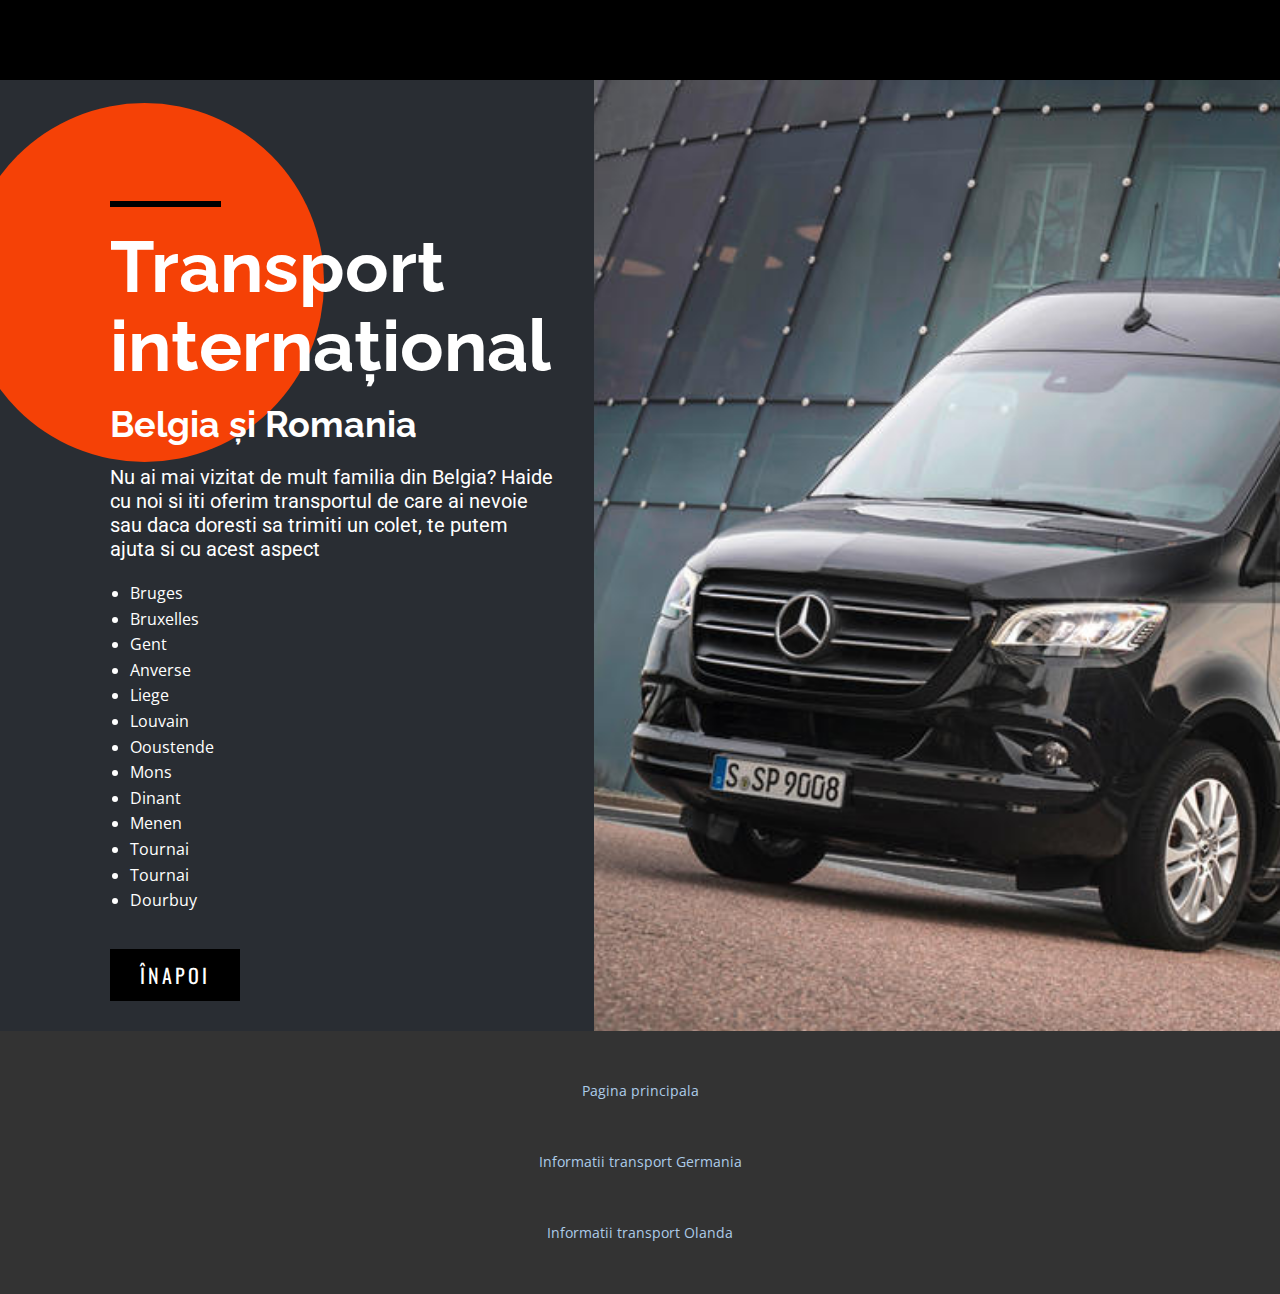
==== Belgia.html @ 09eb4425 "first commit for pma transport" ====
<!DOCTYPE html>
<html style="font-size: 16px;">
  <head>
 <!-- SEO Meta Tags -->
    <meta name="description" content="Pma transport- Din Timisoara transportam international ">
    <meta name="application-name" content="Pma transport">
    <meta name="keywords" content="pma transport timisoara,transport timisoara,transport romania germania,transport pachete germania,transport persoane olanda,transport persoane belgia,de la adresa la adresa,transport duminica,transport international"> 
    <meta name="creator" content="Pma transport"

    <!-- OG Meta Tags to improve the way the post looks when you share the page on LinkedIn, Facebook, Google+ -->
	<meta property="og:site_name" content="https://pmatransport.com/"/> <!-- website name -->
	<meta property="og:site" content="https://pmatransport.com/" /> <!-- website link -->
	<meta property="og:title" content="Tns Trans"/> <!-- title shown in the actual shared post -->
	<meta property="og:description" content="Transport din Timisoara in Germania,Belgia,Olanda " /> <!-- description shown in the actual shared post -->
	<meta property="og:image" content="" /> <!-- image link, make sure it's jpg -->
	<meta property="og:url" content="https://pmatransport.com/" /> <!-- where do you want your post to link to -->
	<meta property="og:type" content="Transport Romania Germania " />

    <!-- Website Title -->
    <title>Pma transport Timisoara - Transport international</title>
    
    <!-- Canonical link -->
    <link rel="canonical" href="https://pmatransport.com/" />

    <meta name="viewport" content="width=device-width, initial-scale=1.0">
    <meta charset="utf-8">
    <meta name="page_type" content="np-template-header-footer-from-plugin">
    <link rel="stylesheet" href="nicepage.css" media="screen">
<link rel="stylesheet" href="Page-1.css" media="screen">
    <script class="u-script" type="text/javascript" src="jquery.js" defer=""></script>
    <script class="u-script" type="text/javascript" src="nicepage.js" defer=""></script>
    <meta name="generator" content="Nicepage 3.5.3, nicepage.com">
    <link id="u-theme-google-font" rel="stylesheet" href="https://fonts.googleapis.com/css?family=Roboto:100,100i,300,300i,400,400i,500,500i,700,700i,900,900i|Open+Sans:300,300i,400,400i,600,600i,700,700i,800,800i">
    <link id="u-page-google-font" rel="stylesheet" href="https://fonts.googleapis.com/css?family=Raleway:100,100i,200,200i,300,300i,400,400i,500,500i,600,600i,700,700i,800,800i,900,900i|Oswald:200,300,400,500,600,700">
     <link rel="icon" type="image/png" href="images/Pma transport Timisoara.png"/>
    
    
    <script type="application/ld+json">{
		"@context": "http://schema.org",
		"@type": "Organization",
		"name": "",
		"url": "index.html",
		"logo": "images/default-logo.png"
}</script>
    <meta name="theme-color" content="#478ac9">
  </head>
  <body data-home-page="Germania.html" data-home-page-title="Transport international" class="u-body"><header style="background-color:black;" class="u-clearfix u-header u-header" id="sec-8a18"><div class="u-clearfix u-sheet u-valign-middle u-sheet-1">
        <nav class="u-menu u-menu-dropdown u-offcanvas u-menu-1">
        </nav>
      </div></header>
    <section class="u-clearfix u-image u-section-1" id="carousel_5443">
      <div class="u-palette-3-base u-shape u-shape-circle u-shape-1"></div>
      <div class="u-clearfix u-layout-wrap u-layout-wrap-1">
        <div class="u-layout">
          <div class="u-layout-row">
            <div class="u-align-left u-container-style u-layout-cell u-left-cell u-size-26 u-layout-cell-1">
              <div class="u-container-layout u-container-layout-1">
                <div class="u-border-6 u-border-black u-line u-line-horizontal u-line-1"></div>
                <h1 style="font-weight: bold; color:white" class="u-custom-font u-font-raleway u-text u-title ">Transport internațional</h1>
                <h2 style="font-weight: bold;color:white" class="u-custom-font u-font-raleway u-text  ">Belgia și Romania</h2>
                <h5 style="color:white" class="u-text">Nu ai mai vizitat de mult familia din Belgia? Haide cu noi si iti oferim transportul de care ai nevoie sau daca doresti sa trimiti un colet, te putem ajuta si cu acest aspect </h5>
                <ul style="color:white">
										<li>Bruges</li> 
										<li>Bruxelles</li> 
										<li>Gent</li> 
										<li>Anverse</li> 
                    <li>Liege</li>
                    <li>Louvain</li>
                   <li>Ooustende</li>
                   <li>Mons</li>
                   <li>Dinant</li>
                   <li>Menen</li>
                   <li>Tournai</li>
                   <li>Tournai</li>
                   <li>Dourbuy</li>
										</ul>
                </p>
                <a href="index.html" class="u-black u-btn u-button-style u-custom-font u-font-oswald u-hover-palette-3-base u-btn-2">ÎNAPOI</a>
              </div>
            </div>
            <div class="u-container-style u-image u-layout-cell u-right-cell u-size-34 u-image-1">
              <div class="u-container-layout u-container-layout-2"></div>
            </div>
          </div>
        </div>
      </div>
    </section>
    <footer class="u-align-center u-clearfix u-footer u-grey-80 u-footer" id="sec-cd0f"><div class="u-clearfix u-sheet u-sheet-1">
        <p class="u-small-text u-text u-text-variant u-text-1"><a href="index.html">Pagina principala</a></p>
        <p class="u-small-text u-text u-text-variant u-text-1"><a href="Germania.html">Informatii transport Germania</a></p>
        <p class="u-small-text u-text u-text-variant u-text-1"><a href="Olanda.html">Informatii transport Olanda</a></p>
        
      </div></footer>
      <!-- GetButton.io widget -->
<script type="text/javascript">
    (function () {
        var options = {
            facebook: "100034010565301", // Facebook page ID
            call_to_action: "Rezervă!", // Call to action
            position: "right", // Position may be 'right' or 'left'
        };
        var proto = document.location.protocol, host = "getbutton.io", url = proto + "//static." + host;
        var s = document.createElement('script'); s.type = 'text/javascript'; s.async = true; s.src = url + '/widget-send-button/js/init.js';
        s.onload = function () { WhWidgetSendButton.init(host, proto, options); };
        var x = document.getElementsByTagName('script')[0]; x.parentNode.insertBefore(s, x);
    })();
</script>
<!-- GetButton.io widget -->
<script type="text/javascript">
    (function () {
        var options = {
            whatsapp: "+40720615969", // WhatsApp number
            call_to_action: "Mesaj!", // Call to action
            position: "left", // Position may be 'right' or 'left'
        };
        var proto = document.location.protocol, host = "getbutton.io", url = proto + "//static." + host;
        var s = document.createElement('script'); s.type = 'text/javascript'; s.async = true; s.src = url + '/widget-send-button/js/init.js';
        s.onload = function () { WhWidgetSendButton.init(host, proto, options); };
        var x = document.getElementsByTagName('script')[0]; x.parentNode.insertBefore(s, x);
    })();
</script>
<!-- /GetButton.io widget -->
<!-- /GetButton.io widget -->
  </body>
</html>
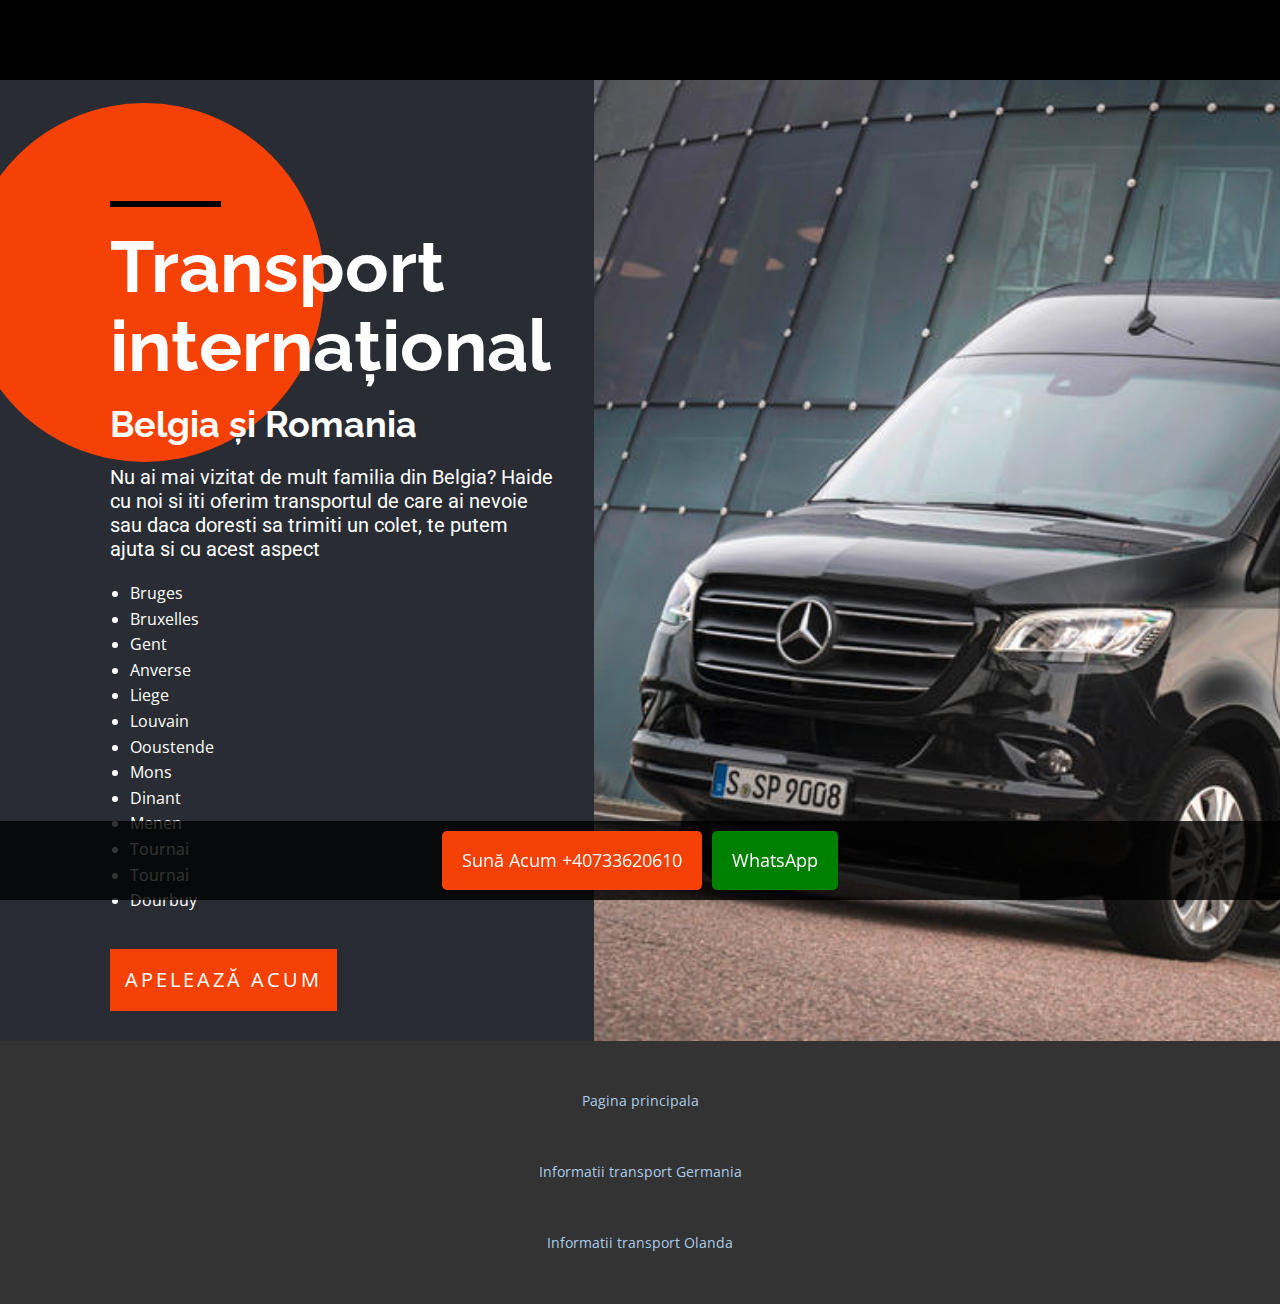
==== commit 16d1ca53: "commit" ====
--- a/Belgia.html
+++ b/Belgia.html
@@ -1,125 +1,124 @@
 <!DOCTYPE html>
 <html style="font-size: 16px;">
-  <head>
- <!-- SEO Meta Tags -->
-    <meta name="description" content="Pma transport- Din Timisoara transportam international ">
-    <meta name="application-name" content="Pma transport">
-    <meta name="keywords" content="pma transport timisoara,transport timisoara,transport romania germania,transport pachete germania,transport persoane olanda,transport persoane belgia,de la adresa la adresa,transport duminica,transport international"> 
-    <meta name="creator" content="Pma transport"
 
-    <!-- OG Meta Tags to improve the way the post looks when you share the page on LinkedIn, Facebook, Google+ -->
-	<meta property="og:site_name" content="https://pmatransport.com/"/> <!-- website name -->
-	<meta property="og:site" content="https://pmatransport.com/" /> <!-- website link -->
-	<meta property="og:title" content="Tns Trans"/> <!-- title shown in the actual shared post -->
-	<meta property="og:description" content="Transport din Timisoara in Germania,Belgia,Olanda " /> <!-- description shown in the actual shared post -->
-	<meta property="og:image" content="" /> <!-- image link, make sure it's jpg -->
-	<meta property="og:url" content="https://pmatransport.com/" /> <!-- where do you want your post to link to -->
-	<meta property="og:type" content="Transport Romania Germania " />
+<head>
+  <!-- SEO Meta Tags -->
+  <meta name="description" content="Pyc Transport- Din Timisoara transportam international ">
+  <meta name="application-name" content="Pyc Transport">
+  <meta name="keywords"
+    content="Pyc Transport timisoara,transport timisoara,transport romania germania,transport pachete germania,transport persoane olanda,transport persoane belgia,de la adresa la adresa,transport duminica,transport international">
+  <meta name="creator" content="Pyc Transport">
+  <meta property="og:site_name" content="https://pyctravel.com/" /> <!-- website name -->
+  <meta property="og:site" content="https://pyctravel.com/" /> <!-- website link -->
+  <meta property="og:title" content="Pyc Transport persoane si pachete" />
+  <!-- title shown in the actual shared post -->
+  <meta property="og:description" content="Transport din Timisoara in Germania,Belgia,Olanda " />
+  <!-- description shown in the actual shared post -->
+  <meta property="og:image" content="" /> <!-- image link, make sure it's jpg -->
+  <meta property="og:url" content="https://pyctravel.com/" /> <!-- where do you want your post to link to -->
+  <meta property="og:type" content="Transport Romania Germania " />
 
-    <!-- Website Title -->
-    <title>Pma transport Timisoara - Transport international</title>
-    
-    <!-- Canonical link -->
-    <link rel="canonical" href="https://pmatransport.com/" />
+  <!-- Website Title -->
+  <title>PYC Transport Timisoara - Belgia</title>
 
-    <meta name="viewport" content="width=device-width, initial-scale=1.0">
-    <meta charset="utf-8">
-    <meta name="page_type" content="np-template-header-footer-from-plugin">
-    <link rel="stylesheet" href="nicepage.css" media="screen">
-<link rel="stylesheet" href="Page-1.css" media="screen">
-    <script class="u-script" type="text/javascript" src="jquery.js" defer=""></script>
-    <script class="u-script" type="text/javascript" src="nicepage.js" defer=""></script>
-    <meta name="generator" content="Nicepage 3.5.3, nicepage.com">
-    <link id="u-theme-google-font" rel="stylesheet" href="https://fonts.googleapis.com/css?family=Roboto:100,100i,300,300i,400,400i,500,500i,700,700i,900,900i|Open+Sans:300,300i,400,400i,600,600i,700,700i,800,800i">
-    <link id="u-page-google-font" rel="stylesheet" href="https://fonts.googleapis.com/css?family=Raleway:100,100i,200,200i,300,300i,400,400i,500,500i,600,600i,700,700i,800,800i,900,900i|Oswald:200,300,400,500,600,700">
-     <link rel="icon" type="image/png" href="images/Pma transport Timisoara.png"/>
-    
-    
-    <script type="application/ld+json">{
+  <!-- Canonical link -->
+  <link rel="canonical" href="https://pyctravel.com/" />
+
+  <meta name="viewport" content="width=device-width, initial-scale=1.0">
+  <meta charset="utf-8">
+  <meta name="page_type" content="np-template-header-footer-from-plugin">
+  <link rel="stylesheet" href="nicepage.css" media="screen">
+  <link rel="stylesheet" href="Page-1.css" media="screen">
+  <script class="u-script" type="text/javascript" src="jquery.js" defer=""></script>
+  <script class="u-script" type="text/javascript" src="nicepage.js" defer=""></script>
+  <meta name="generator" content="Nicepage 3.5.3, nicepage.com">
+  <link id="u-theme-google-font" rel="stylesheet"
+    href="https://fonts.googleapis.com/css?family=Roboto:100,100i,300,300i,400,400i,500,500i,700,700i,900,900i|Open+Sans:300,300i,400,400i,600,600i,700,700i,800,800i">
+  <link id="u-page-google-font" rel="stylesheet"
+    href="https://fonts.googleapis.com/css?family=Raleway:100,100i,200,200i,300,300i,400,400i,500,500i,600,600i,700,700i,800,800i,900,900i|Oswald:200,300,400,500,600,700">
+  <link rel="icon" type="image/png" href="images/Pma transport Timisoara.png" />
+
+
+  <script type="application/ld+json">{
 		"@context": "http://schema.org",
 		"@type": "Organization",
 		"name": "",
 		"url": "index.html",
 		"logo": "images/default-logo.png"
 }</script>
-    <meta name="theme-color" content="#478ac9">
-  </head>
-  <body data-home-page="Germania.html" data-home-page-title="Transport international" class="u-body"><header style="background-color:black;" class="u-clearfix u-header u-header" id="sec-8a18"><div class="u-clearfix u-sheet u-valign-middle u-sheet-1">
-        <nav class="u-menu u-menu-dropdown u-offcanvas u-menu-1">
-        </nav>
-      </div></header>
-    <section class="u-clearfix u-image u-section-1" id="carousel_5443">
-      <div class="u-palette-3-base u-shape u-shape-circle u-shape-1"></div>
-      <div class="u-clearfix u-layout-wrap u-layout-wrap-1">
-        <div class="u-layout">
-          <div class="u-layout-row">
-            <div class="u-align-left u-container-style u-layout-cell u-left-cell u-size-26 u-layout-cell-1">
-              <div class="u-container-layout u-container-layout-1">
-                <div class="u-border-6 u-border-black u-line u-line-horizontal u-line-1"></div>
-                <h1 style="font-weight: bold; color:white" class="u-custom-font u-font-raleway u-text u-title ">Transport internațional</h1>
-                <h2 style="font-weight: bold;color:white" class="u-custom-font u-font-raleway u-text  ">Belgia și Romania</h2>
-                <h5 style="color:white" class="u-text">Nu ai mai vizitat de mult familia din Belgia? Haide cu noi si iti oferim transportul de care ai nevoie sau daca doresti sa trimiti un colet, te putem ajuta si cu acest aspect </h5>
-                <ul style="color:white">
-										<li>Bruges</li> 
-										<li>Bruxelles</li> 
-										<li>Gent</li> 
-										<li>Anverse</li> 
-                    <li>Liege</li>
-                    <li>Louvain</li>
-                   <li>Ooustende</li>
-                   <li>Mons</li>
-                   <li>Dinant</li>
-                   <li>Menen</li>
-                   <li>Tournai</li>
-                   <li>Tournai</li>
-                   <li>Dourbuy</li>
-										</ul>
-                </p>
-                <a href="index.html" class="u-black u-btn u-button-style u-custom-font u-font-oswald u-hover-palette-3-base u-btn-2">ÎNAPOI</a>
-              </div>
+  <meta name="theme-color" content="#478ac9">
+</head>
+
+<body data-home-page="Germania.html" data-home-page-title="Transport international" class="u-body">
+  <header style="background-color:black;" class="u-clearfix u-header u-header" id="sec-8a18">
+    <div class="u-clearfix u-sheet u-valign-middle u-sheet-1">
+      <nav class="u-menu u-menu-dropdown u-offcanvas u-menu-1">
+      </nav>
+    </div>
+  </header>
+  <section class="u-clearfix u-image u-section-1" id="carousel_5443">
+    <div class="u-palette-3-base u-shape u-shape-circle u-shape-1"></div>
+    <div class="u-clearfix u-layout-wrap u-layout-wrap-1">
+      <div class="u-layout">
+        <div class="u-layout-row">
+          <div class="u-align-left u-container-style u-layout-cell u-left-cell u-size-26 u-layout-cell-1">
+            <div class="u-container-layout u-container-layout-1">
+              <div class="u-border-6 u-border-black u-line u-line-horizontal u-line-1"></div>
+              <h1 style="font-weight: bold; color:white" class="u-custom-font u-font-raleway u-text u-title ">Transport
+                internațional</h1>
+              <h2 style="font-weight: bold;color:white" class="u-custom-font u-font-raleway u-text  ">Belgia și Romania
+              </h2>
+              <h5 style="color:white" class="u-text">Nu ai mai vizitat de mult familia din Belgia? Haide cu noi si iti
+                oferim transportul de care ai nevoie sau daca doresti sa trimiti un colet, te putem ajuta si cu acest
+                aspect </h5>
+              <ul style="color:white">
+                <li>Bruges</li>
+                <li>Bruxelles</li>
+                <li>Gent</li>
+                <li>Anverse</li>
+                <li>Liege</li>
+                <li>Louvain</li>
+                <li>Ooustende</li>
+                <li>Mons</li>
+                <li>Dinant</li>
+                <li>Menen</li>
+                <li>Tournai</li>
+                <li>Tournai</li>
+                <li>Dourbuy</li>
+              </ul>
+              </p>
+              <a href="tel:+40733620610" style="color: white !important; width: 50%; padding: 15px; "
+                class="u-btn u-button-style u-palette-3-base u-btn-2">APELEAZĂ
+                ACUM</a>
             </div>
-            <div class="u-container-style u-image u-layout-cell u-right-cell u-size-34 u-image-1">
-              <div class="u-container-layout u-container-layout-2"></div>
-            </div>
+          </div>
+          <div class="u-container-style u-image u-layout-cell u-right-cell u-size-34 u-image-1">
+            <div class="u-container-layout u-container-layout-2"></div>
           </div>
         </div>
       </div>
-    </section>
-    <footer class="u-align-center u-clearfix u-footer u-grey-80 u-footer" id="sec-cd0f"><div class="u-clearfix u-sheet u-sheet-1">
-        <p class="u-small-text u-text u-text-variant u-text-1"><a href="index.html">Pagina principala</a></p>
-        <p class="u-small-text u-text u-text-variant u-text-1"><a href="Germania.html">Informatii transport Germania</a></p>
-        <p class="u-small-text u-text u-text-variant u-text-1"><a href="Olanda.html">Informatii transport Olanda</a></p>
-        
-      </div></footer>
-      <!-- GetButton.io widget -->
-<script type="text/javascript">
-    (function () {
-        var options = {
-            facebook: "100034010565301", // Facebook page ID
-            call_to_action: "Rezervă!", // Call to action
-            position: "right", // Position may be 'right' or 'left'
-        };
-        var proto = document.location.protocol, host = "getbutton.io", url = proto + "//static." + host;
-        var s = document.createElement('script'); s.type = 'text/javascript'; s.async = true; s.src = url + '/widget-send-button/js/init.js';
-        s.onload = function () { WhWidgetSendButton.init(host, proto, options); };
-        var x = document.getElementsByTagName('script')[0]; x.parentNode.insertBefore(s, x);
-    })();
-</script>
-<!-- GetButton.io widget -->
-<script type="text/javascript">
-    (function () {
-        var options = {
-            whatsapp: "+40720615969", // WhatsApp number
-            call_to_action: "Mesaj!", // Call to action
-            position: "left", // Position may be 'right' or 'left'
-        };
-        var proto = document.location.protocol, host = "getbutton.io", url = proto + "//static." + host;
-        var s = document.createElement('script'); s.type = 'text/javascript'; s.async = true; s.src = url + '/widget-send-button/js/init.js';
-        s.onload = function () { WhWidgetSendButton.init(host, proto, options); };
-        var x = document.getElementsByTagName('script')[0]; x.parentNode.insertBefore(s, x);
-    })();
-</script>
-<!-- /GetButton.io widget -->
-<!-- /GetButton.io widget -->
-  </body>
+    </div>
+  </section>
+  <footer class="u-align-center u-clearfix u-footer u-grey-80 u-footer" id="sec-cd0f">
+    <div class="u-clearfix u-sheet u-sheet-1">
+      <p class="u-small-text u-text u-text-variant u-text-1"><a href="index.html">Pagina principala</a></p>
+      <p class="u-small-text u-text u-text-variant u-text-1"><a href="Germania.html">Informatii transport Germania</a>
+      </p>
+      <p class="u-small-text u-text u-text-variant u-text-1"><a href="Olanda.html">Informatii transport Olanda</a></p>
+
+    </div>
+  </footer>
+  <div
+    style="width: 100%; position: fixed; bottom: 0; text-align: center; display: flex; justify-content: center; gap: 10px; background-color: rgba(0, 0, 0, 0.8); padding: 10px;">
+    <a href="tel:+40733620610"
+      style="text-decoration: none; display: block; background-color: #F54106; color: #ffffff; text-align: center; padding: 15px 20px; font-size: 18px; border-radius: 5px; box-shadow: 0 2px 4px rgba(0, 0, 0, 0.1);">
+      Sună Acum +40733620610
+    </a>
+    <a href="https://wa.me/+40733620610"
+      style="text-decoration: none; display: block; background-color: green; color: #ffffff; text-align: center; padding: 15px 20px; font-size: 18px; border-radius: 5px; box-shadow: 0 2px 4px rgba(0, 0, 0, 0.1);">
+      WhatsApp
+    </a>
+  </div>
+</body>
+
 </html>